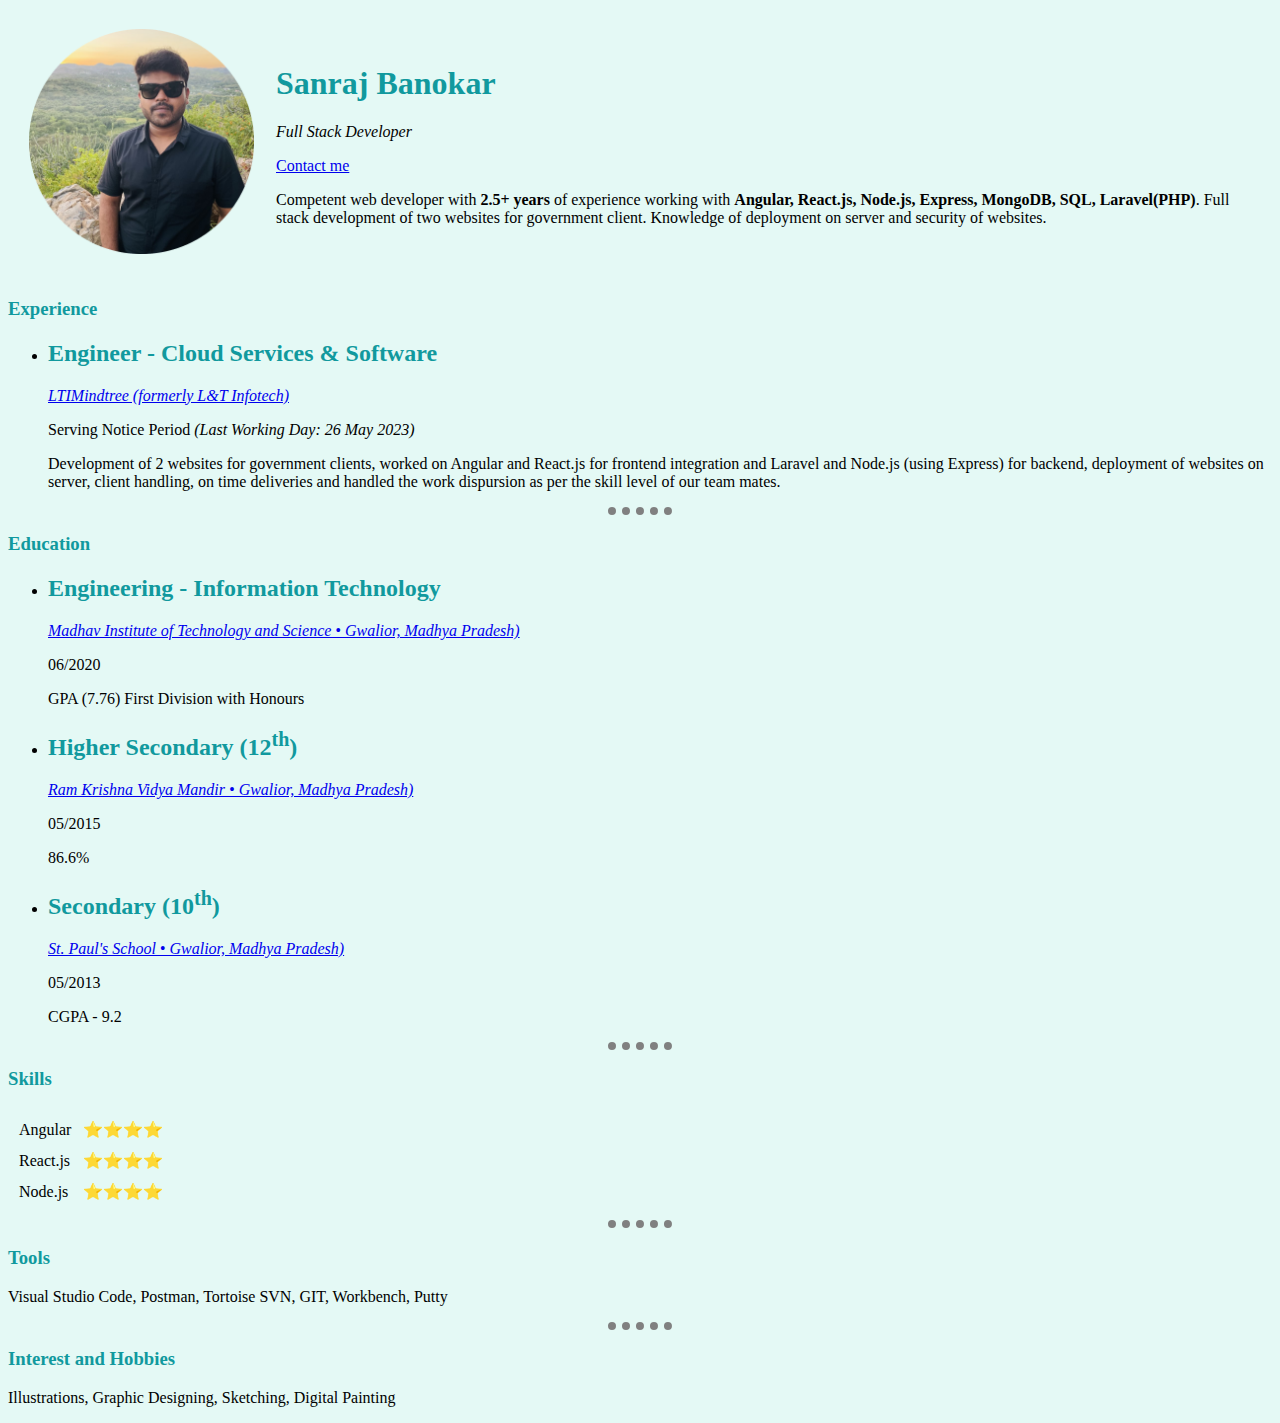
==== index.html @ eec0764b "uploaded 1st revision" ====
<!DOCTYPE html>
<html lang="en">
  <head>
    <meta charset="UTF-8" />
    <title>Sanraj's Resume</title>
    <link rel="stylesheet" href="css/style.css">
  </head>
  <body>
    <table cellspacing="20px">
      <tr>
        <td>
          <img
            src="assets/Sanraj.png"
            alt="Sanraj Profile Picture"
          />
        </td>
        <td>
          <h1>Sanraj Banokar</h1>
          <p><em>Full Stack Developer</em></p>
          <p><a href="contact.html">Contact me</a></p>
          <p>
            Competent web developer with <strong>2.5+ years</strong> of
            experience working with
            <strong
              >Angular, React.js, Node.js, Express, MongoDB, SQL,
              Laravel(PHP)</strong
            >. Full stack development of two websites for government client.
            Knowledge of deployment on server and security of websites.
          </p>
        </td>
      </tr>
    </table>
    <h3>Experience</h3>
    <ul>
      <li>
        <h2>Engineer - Cloud Services & Software</h2>
        <p>
          <em>
            <a href="https://www.ltimindtree.com/" target="_blank">
              LTIMindtree (formerly L&T Infotech)</a
            >
          </em>
        </p>
        <p>Serving Notice Period <em>(Last Working Day: 26 May 2023)</em></p>
        <p>
          Development of 2 websites for government clients, worked on Angular
          and React.js for frontend integration and Laravel and Node.js (using
          Express) for backend, deployment of websites on server, client
          handling, on time deliveries and handled the work dispursion as per
          the skill level of our team mates.
        </p>
      </li>
    </ul>
    <hr/>
    <h3>Education</h3>
    <ul>
      <li>
        <h2>Engineering - Information Technology</h2>
        <p>
          <em>
            <a href="https://mitsgwalior.in/" target="_blank">
              Madhav Institute of Technology and Science • Gwalior, Madhya
              Pradesh)</a
            >
          </em>
        </p>
        <p>06/2020</p>
        <p>GPA (7.76) First Division with Honours</p>
      </li>
      <li>
        <h2>Higher Secondary (12<sup>th</sup>)</h2>
        <p>
          <em>
            <a href="https://www.rkmcbsegwl.org/" target="_blank">
              Ram Krishna Vidya Mandir • Gwalior, Madhya Pradesh)</a
            >
          </em>
        </p>
        <p>05/2015</p>
        <p>86.6%</p>
      </li>
      <li>
        <h2>Secondary (10<sup>th</sup>)</h2>
        <p>
          <em>
            <a href="https://www.stpaulsgwalior.com/" target="_blank">
              St. Paul's School • Gwalior, Madhya Pradesh)</a
            >
          </em>
        </p>
        <p>05/2013</p>
        <p>CGPA - 9.2</p>
      </li>
    </ul>
    <hr/>
    <h3>Skills</h3>
    <table cellspacing="10px">
      <tr>
        <td>Angular</td>
        <td>⭐⭐⭐⭐</td>
      </tr>
      <tr>
        <td>React.js</td>
        <td>⭐⭐⭐⭐</td>
      </tr>
      <tr>
        <td>Node.js</td>
        <td>⭐⭐⭐⭐</td>
      </tr>
    </table>
    <hr/>
    <h3>Tools</h3>
    <p>Visual Studio Code, Postman, Tortoise SVN, GIT, Workbench, Putty</p>
    <hr/>
    <h3>Interest and Hobbies</h3>
    <p>Illustrations, Graphic Designing, Sketching, Digital Painting</p>
  </body>
</html>
---- css/style.css ----
body {
    background-color: #e4f9f5;
  }
  hr {
    border-style: none;
    border-top-style: dotted;
    border-color: grey;
    border-width: 8px;
    width: 5%;
  }
  img {
    width: 225px;
  }
  h1, h2, h3 {
    color: #11999E;
  }
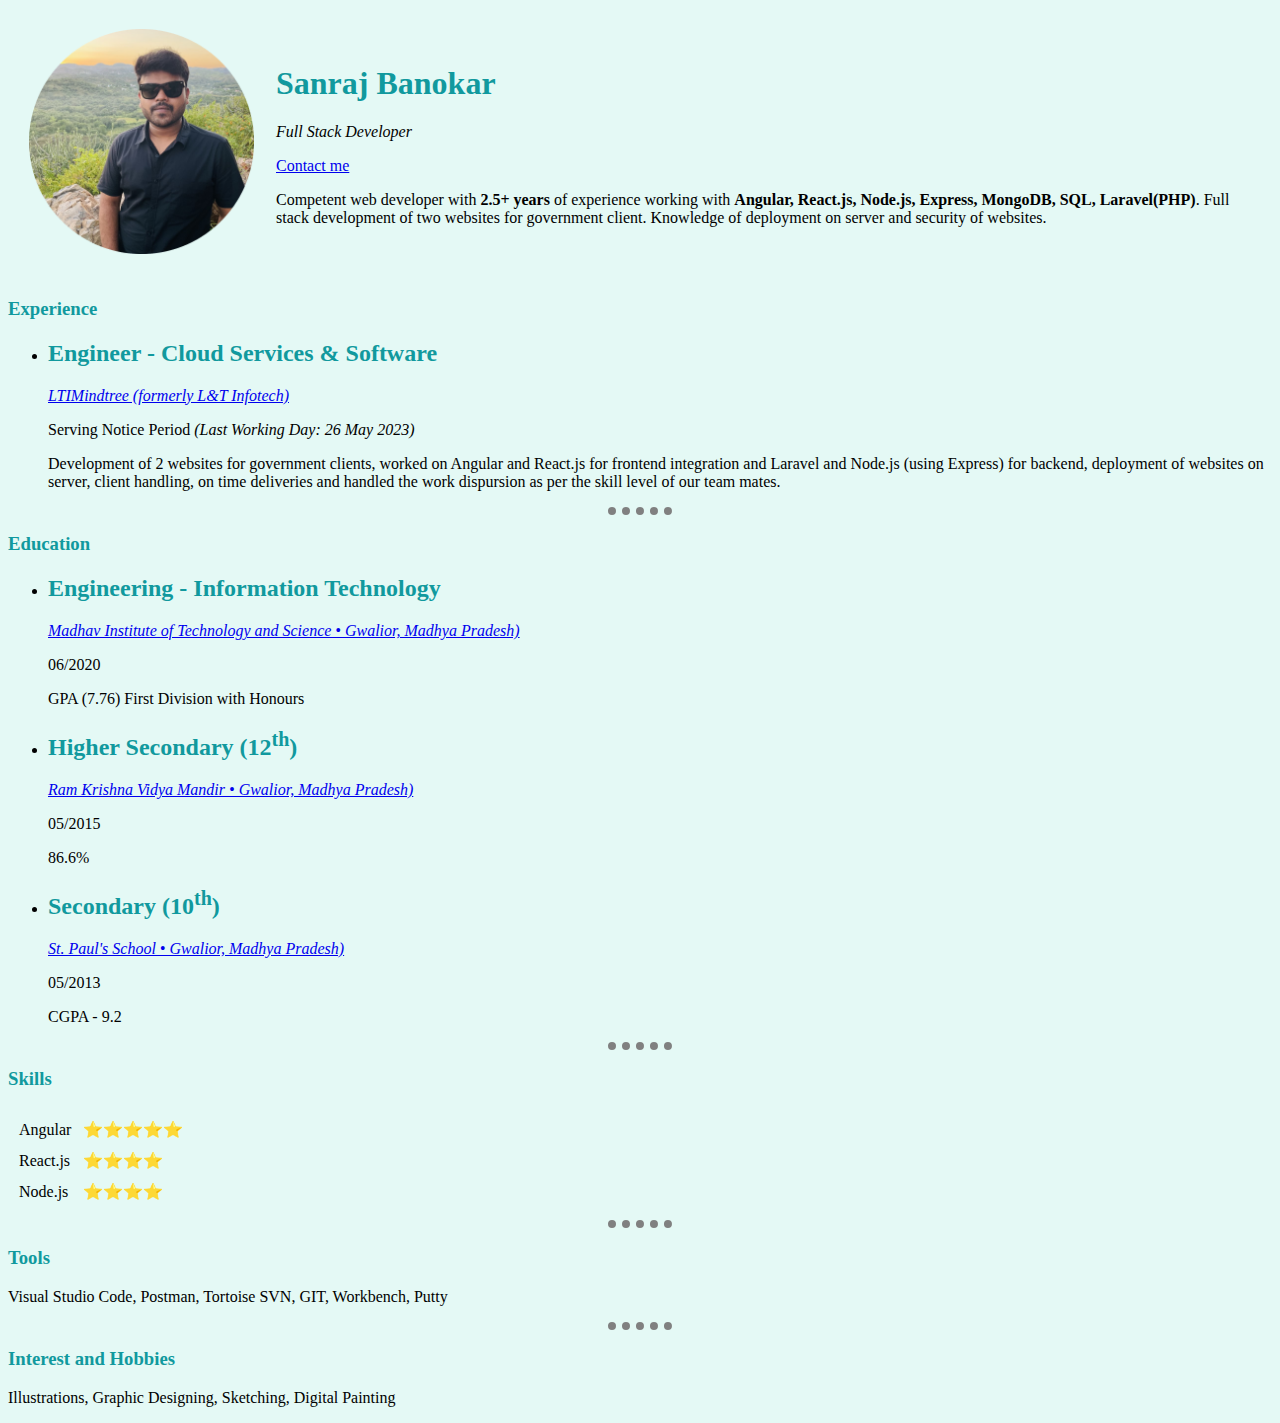
==== commit 9bd54b07: "Update index.html" ====
--- a/index.html
+++ b/index.html
@@ -97,7 +97,7 @@
     <table cellspacing="10px">
       <tr>
         <td>Angular</td>
-        <td>⭐⭐⭐⭐</td>
+        <td>⭐⭐⭐⭐⭐</td>
       </tr>
       <tr>
         <td>React.js</td>
